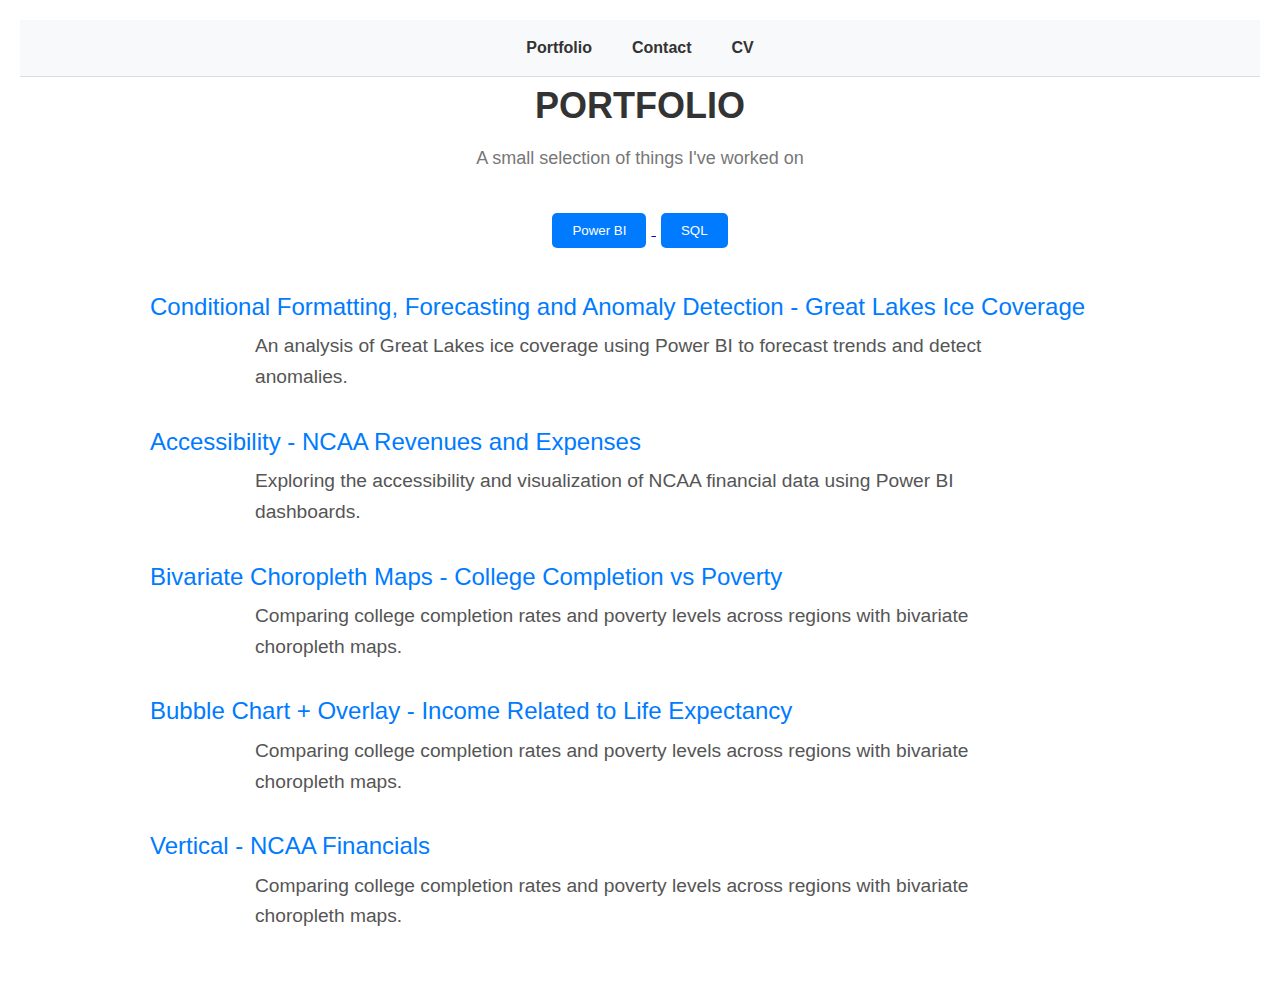
==== index.html @ d6ab663c "Update index.html" ====
<!DOCTYPE html>
<html lang="en">
<head>
    <meta charset="UTF-8">
    <meta name="viewport" content="width=device-width, initial-scale=1.0">
    <title>Portfolio</title>
    <link rel="stylesheet" href="web/styles.css">
</head>
<body>
    <header>
        <nav>
            <ul>
                <li><a href="index.html">Portfolio</a></li>
                <li><a href="contact_page.html">Contact</a></li>
                <li><a href="#">CV</a></li>
            </ul>
        </nav>
    </header>
    
    <main>
        <section class="portfolio-intro">
            <h1>PORTFOLIO</h1>
            <p>A small selection of things I've worked on</p>
        </section>

        <section class="filter-buttons">
            <a href="index.html">
                <button data-filter="powerbi">Power BI</button>
            </a>
            <!-- <button data-filter="tableau">Tableau</button> -->
            <!-- <button data-filter="looker">Google Looker</button> -->
            <!-- <button data-filter="python">Python</button> -->
            <a href="sql_page.html">
                <button data-filter="sql">SQL</button>
            </a>
        </section>

        <section class="project-list">
            <ul>
                <li data-category="powerbi">
                    <a href="https://github.com/stlgithub/dataportfolio/tree/main/PowerBI_1/README.md">
                        Conditional Formatting, Forecasting and Anomaly Detection - Great Lakes Ice Coverage
                    </a>
                    <p class="project-description">An analysis of Great Lakes ice coverage using Power BI to forecast trends and detect anomalies.</p>
                </li>
                <li data-category="powerbi">
                    <a href="https://github.com/stlgithub/dataportfolio/tree/main/PowerBI_2/README.md">
                        Accessibility - NCAA Revenues and Expenses
                    </a>
                    <p class="project-description">Exploring the accessibility and visualization of NCAA financial data using Power BI dashboards.</p>
                </li>
                <li data-category="powerbi">
                    <a href="https://github.com/stlgithub/dataportfolio/tree/main/PowerBI_3/README.md">
                        Bivariate Choropleth Maps - College Completion vs Poverty
                    </a>
                    <p class="project-description">Comparing college completion rates and poverty levels across regions with bivariate choropleth maps.</p>
                </li>
                <li data-category="powerbi">
                    <a href="https://github.com/stlgithub/dataportfolio/tree/main/PowerBI_4/README.md">
                        Bubble Chart + Overlay - Income Related to Life Expectancy
                    </a>
                    <p class="project-description">Comparing college completion rates and poverty levels across regions with bivariate choropleth maps.</p>
                </li>
                <li data-category="powerbi">
                    <a href="https://github.com/stlgithub/dataportfolio/tree/main/PowerBI_5/README.md">
                        Vertical - NCAA Financials
                    </a>
                    <p class="project-description">Comparing college completion rates and poverty levels across regions with bivariate choropleth maps.</p>
                </li>
                <!-- More list items -->
            </ul>
        </section>
    </main>
</body>
</html>
---- web/styles.css ----
/* Basic reset and global styles */
* {
    margin: 0;
    padding: 0;
    box-sizing: border-box;
}

body {
    font-family: 'Helvetica Neue', Arial, sans-serif;
    background-color: #ffffff;
    color: #333333;
    line-height: 1.6;
    padding: 20px;
}

header {
    background-color: #f8f9fa;
    padding: 15px 0;
    border-bottom: 1px solid #ddd;
}

nav ul {
    list-style-type: none;
    display: flex;
    justify-content: center;
    margin: 0;
}

nav ul li {
    margin: 0 20px;
}

nav ul li a {
    color: #333333;
    text-decoration: none;
    font-weight: bold;
    transition: color 0.3s ease;
}

nav ul li a:hover {
    color: #007bff;
}

main {
    text-align: center;
}

.portfolio-intro h1 {
    font-size: 36px;
    margin-bottom: 10px;
    color: #333333;
}

.portfolio-intro p {
    font-size: 18px;
    color: #777777;
    margin-bottom: 40px;
}

.filter-buttons button {
    background-color: #007bff;
    color: #ffffff;
    border: none;
    padding: 10px 20px;
    margin: 0 5px;
    border-radius: 5px;
    cursor: pointer;
    transition: background-color 0.3s ease;
}

.filter-buttons button:hover {
    background-color: #0056b3;
}

/* Styling the list and description */
.project-list ul {
    list-style-type: none; /* Remove bullets */
    padding-left: 0; /* Remove padding */
    margin-left: 0; /* Remove margin */
    text-align: left; /* Align the list to the left */
    max-width: 1000px; /* Limit width for better readability */
    margin: 40px auto; /* Center the list on the page */
}

.project-list li {
    margin-bottom: 30px; /* Increase gap between list items */
    font-size: 1.5em; /* Larger font size for project titles */
    padding-left: 10px; /* Add a little padding for better spacing */
}

.project-list a {
    text-decoration: none; /* Remove underline */
    color: #007bff; /* Blue color for links */
}

.project-list a:hover {
    text-decoration: underline; /* Underline on hover */
}

/* Small description text */
.project-list .project-description {
    font-size: 0.8em; /* Smaller font size for descriptions */
    color: #555555; /* Slightly lighter color for contrast */
    margin-top: 5px; /* Add a small gap between title and description */
    padding-left: 10px; /* Align with project title */
}

/* Project gallery for non-list view (can be removed if not used) */
.project-gallery {
    display: flex;
    flex-wrap: wrap;
    justify-content: center;
    gap: 20px;
    margin-top: 40px; /* Add this line to create space between the buttons and the project images */
}

.project {
    width: calc(50% - 20px); /* 50% for two items per row, minus the gap */
    text-align: center;
    margin-bottom: 20px; /* Add some margin at the bottom for spacing between rows */
}

.project img {
    width: 100%;
    height: auto;
    border-radius: 8px;
    transition: transform 0.3s ease;
}

.project img:hover {
    transform: scale(1.05);
}

.project p {
    margin-top: 10px;
    font-size: 18px;
    color: #333333;
}

/* Project-specific page styles */
.project-banner {
    margin: 40px 0;
}

.project-banner h1 {
    font-size: 36px;
    color: #333333;
}

.image-switcher {
    position: relative;
    width: 100%;
    max-width: 600px;
    margin: 0 auto;
}

.images {
    position: relative;
    width: 100%;
}

.image {
    display: none;
    text-align: center;
}

.image img {
    max-width: 100%;
    height: auto;
    border-radius: 8px;
}

#image1:checked ~ .images #image1-content,
#image2:checked ~ .images #image2-content,
#image3:checked ~ .images #image3-content {
    display: block;
}

.image-controls {
    display: flex;
    justify-content: center;
    gap: 10px;
    margin-top: 10px;
}

.image-controls label {
    display: inline-block;
    width: 15px;
    height: 15px;
    background-color: #ccc;
    border-radius: 50%;
    cursor: pointer;
}

#image1:checked ~ .image-controls label[for="image1"],
#image2:checked ~ .image-controls label[for="image2"],
#image3:checked ~ .image-controls label[for="image3"] {
    background-color: #000;
}

.project-description {
    max-width: 800px;
    margin: 0 auto;
    font-size: 18px;
    color: #555555;
}

.back-button {
    text-align: center;
    margin-top: 40px;
}

.btn-back {
    display: inline-block;
    padding: 10px 20px;
    background-color: #007bff;
    color: #ffffff;
    text-decoration: none;
    border-radius: 5px;
    transition: background-color 0.3s ease;
}

.btn-back:hover {
    background-color: #0056b3;
}
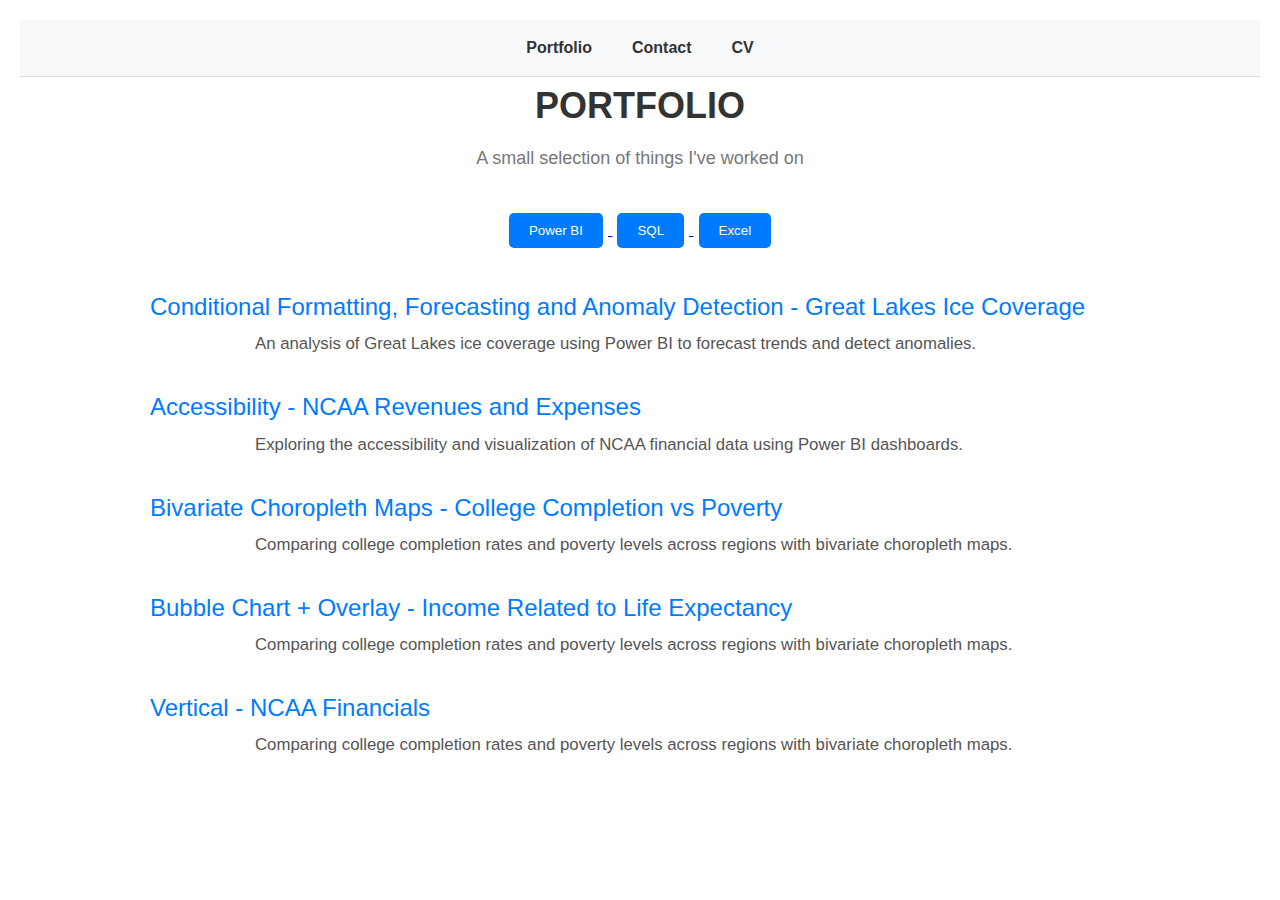
==== commit 9d2d3b56: "Update index.html" ====
--- a/index.html
+++ b/index.html
@@ -11,7 +11,7 @@
         <nav>
             <ul>
                 <li><a href="index.html">Portfolio</a></li>
-                <li><a href="contact_page.html">Contact</a></li>
+                <li><a href="web/contact_page.html">Contact</a></li>
                 <li><a href="#">CV</a></li>
             </ul>
         </nav>
@@ -30,8 +30,11 @@
             <!-- <button data-filter="tableau">Tableau</button> -->
             <!-- <button data-filter="looker">Google Looker</button> -->
             <!-- <button data-filter="python">Python</button> -->
-            <a href="sql_page.html">
+            <a href="web/sql_page.html">
                 <button data-filter="sql">SQL</button>
+            </a>
+            <a href="web/excel_page.html">
+                <button data-filter="excel">Excel</button>
             </a>
         </section>
 
--- a/web/styles.css
+++ b/web/styles.css
@@ -99,7 +99,7 @@
 
 /* Small description text */
 .project-list .project-description {
-    font-size: 0.8em; /* Smaller font size for descriptions */
+    font-size: 0.7em; /* Smaller font size for descriptions */
     color: #555555; /* Slightly lighter color for contrast */
     margin-top: 5px; /* Add a small gap between title and description */
     padding-left: 10px; /* Align with project title */
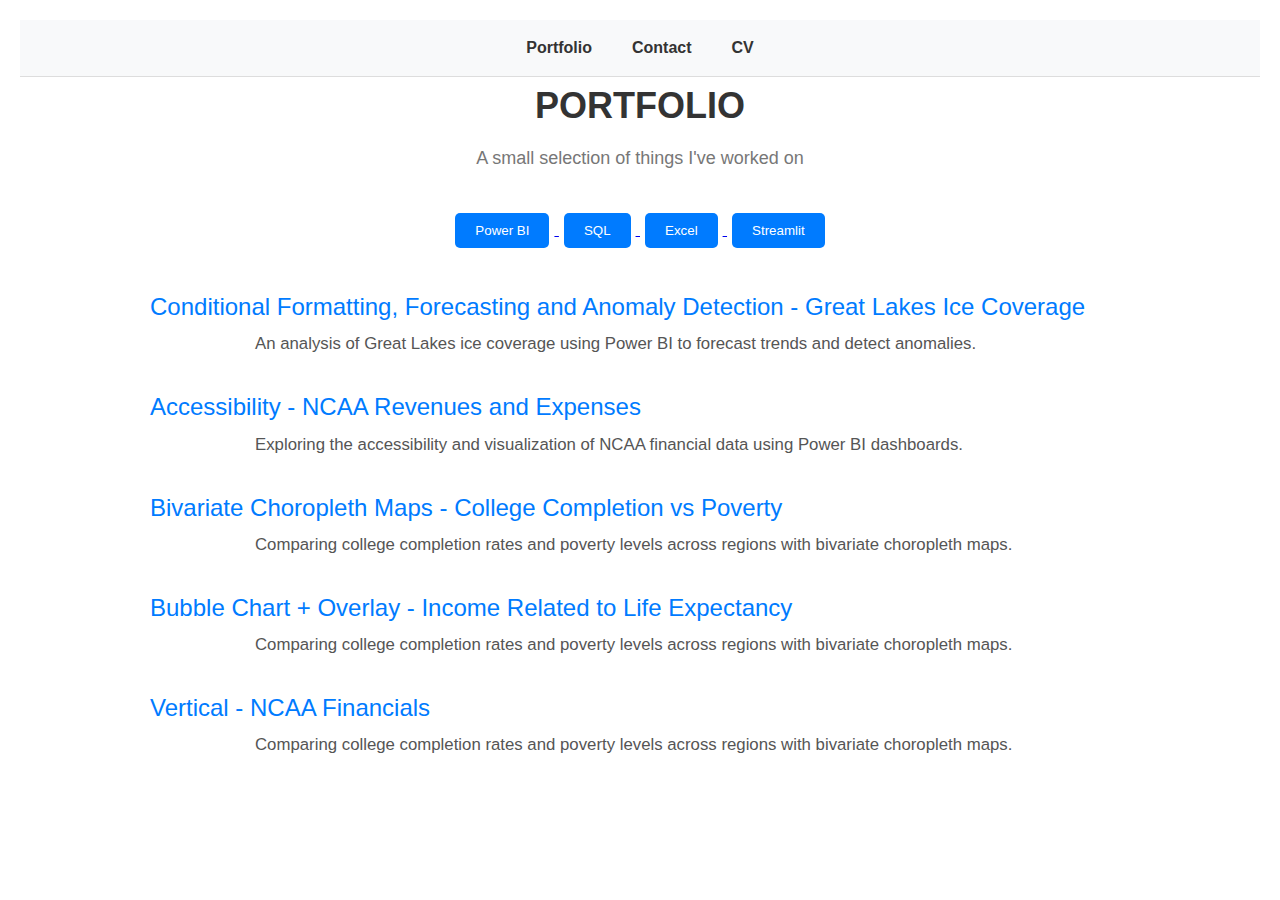
==== commit 5f8baf2d: "Update index.html" ====
--- a/index.html
+++ b/index.html
@@ -35,6 +35,9 @@
             </a>
             <a href="web/excel_page.html">
                 <button data-filter="excel">Excel</button>
+            </a>
+            <a href="https://github.com/stlgithub/BearIT-Data/blob/main/README.md">
+                <button data-filter="sql">Streamlit</button>
             </a>
         </section>
 
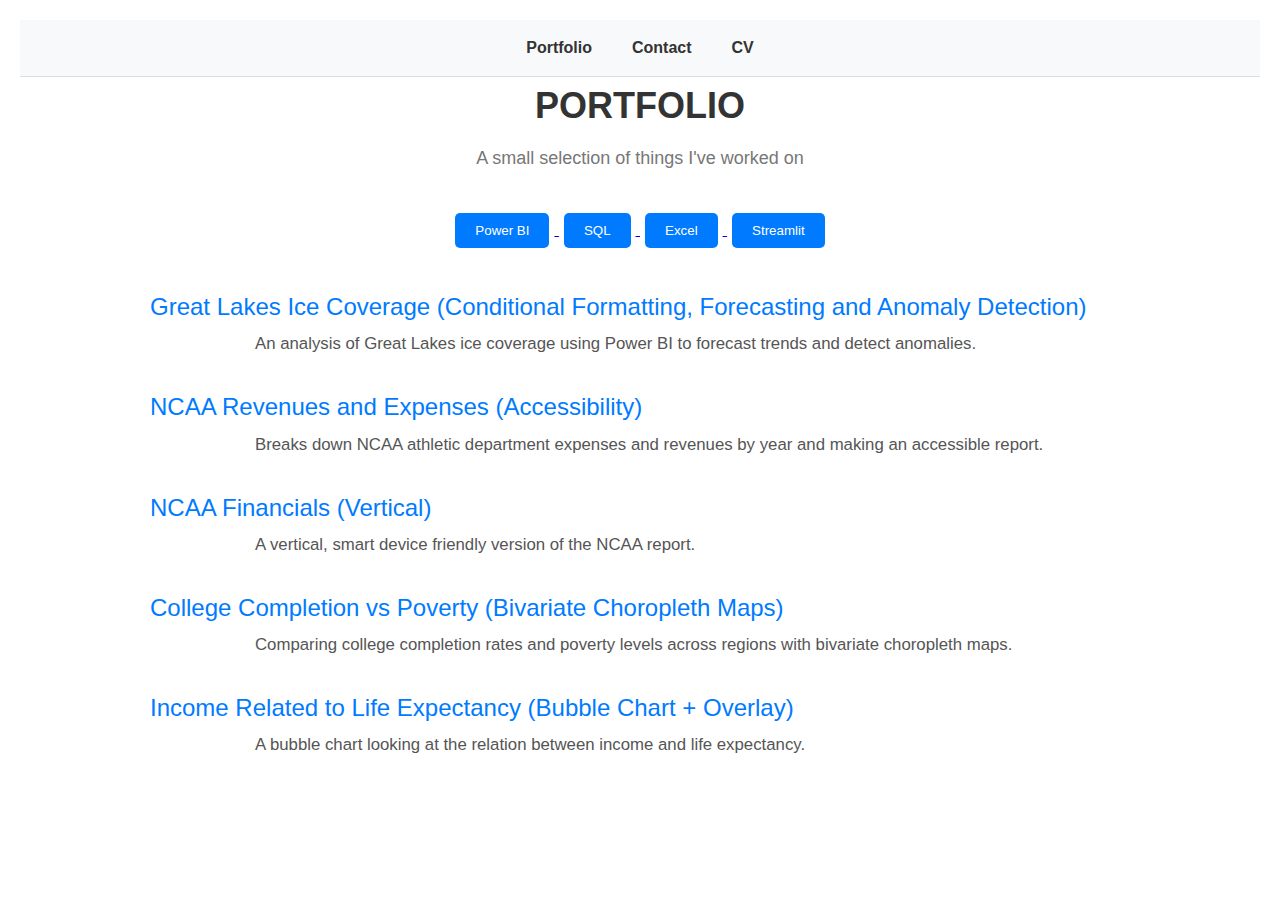
==== commit fd34edba: "Update index.html" ====
--- a/index.html
+++ b/index.html
@@ -44,34 +44,34 @@
         <section class="project-list">
             <ul>
                 <li data-category="powerbi">
-                    <a href="https://github.com/stlgithub/dataportfolio/tree/main/PowerBI_1/README.md">
-                        Conditional Formatting, Forecasting and Anomaly Detection - Great Lakes Ice Coverage
+                    <a href="https://github.com/stlgithub/dataportfolio/tree/main/PowerBI_3/README.md">
+                        Great Lakes Ice Coverage (Conditional Formatting, Forecasting and Anomaly Detection)
                     </a>
                     <p class="project-description">An analysis of Great Lakes ice coverage using Power BI to forecast trends and detect anomalies.</p>
                 </li>
                 <li data-category="powerbi">
-                    <a href="https://github.com/stlgithub/dataportfolio/tree/main/PowerBI_2/README.md">
-                        Accessibility - NCAA Revenues and Expenses
+                    <a href="https://github.com/stlgithub/dataportfolio/tree/main/PowerBI_1/README.md">
+                        NCAA Revenues and Expenses (Accessibility)
                     </a>
-                    <p class="project-description">Exploring the accessibility and visualization of NCAA financial data using Power BI dashboards.</p>
+                    <p class="project-description">Breaks down NCAA athletic department expenses and revenues by year and making an accessible report.</p>
                 </li>
                 <li data-category="powerbi">
-                    <a href="https://github.com/stlgithub/dataportfolio/tree/main/PowerBI_3/README.md">
-                        Bivariate Choropleth Maps - College Completion vs Poverty
+                    <a href="https://github.com/stlgithub/dataportfolio/tree/main/PowerBI_2/README.md">
+                        NCAA Financials (Vertical)
                     </a>
-                    <p class="project-description">Comparing college completion rates and poverty levels across regions with bivariate choropleth maps.</p>
+                    <p class="project-description">A vertical, smart device friendly version of the NCAA report.</p>
                 </li>
                 <li data-category="powerbi">
                     <a href="https://github.com/stlgithub/dataportfolio/tree/main/PowerBI_4/README.md">
-                        Bubble Chart + Overlay - Income Related to Life Expectancy
+                        College Completion vs Poverty (Bivariate Choropleth Maps)
                     </a>
                     <p class="project-description">Comparing college completion rates and poverty levels across regions with bivariate choropleth maps.</p>
                 </li>
                 <li data-category="powerbi">
                     <a href="https://github.com/stlgithub/dataportfolio/tree/main/PowerBI_5/README.md">
-                        Vertical - NCAA Financials
+                        Income Related to Life Expectancy (Bubble Chart + Overlay)
                     </a>
-                    <p class="project-description">Comparing college completion rates and poverty levels across regions with bivariate choropleth maps.</p>
+                    <p class="project-description">A bubble chart looking at the relation between income and life expectancy.</p>
                 </li>
                 <!-- More list items -->
             </ul>
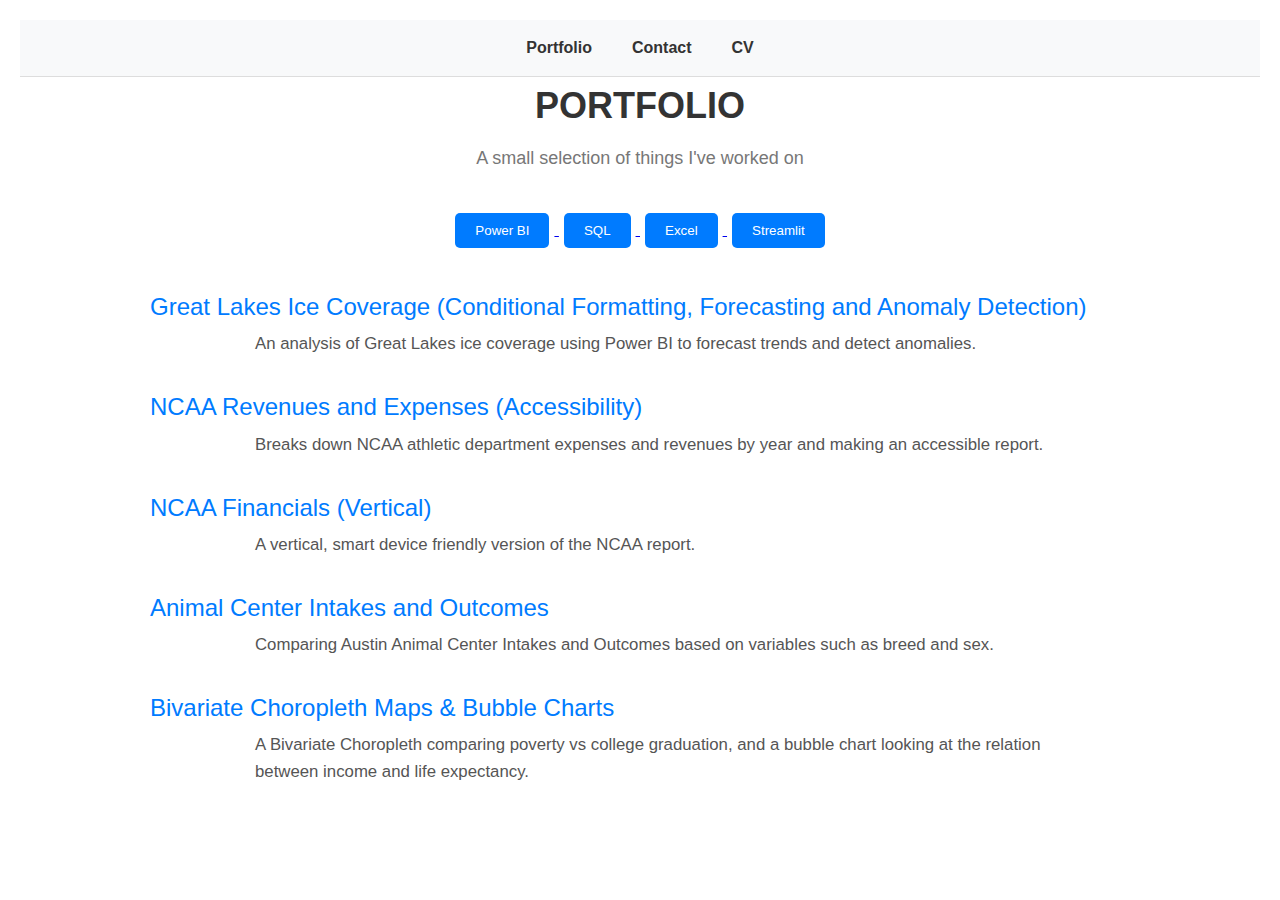
==== commit 91fda938: "Update index.html" ====
--- a/index.html
+++ b/index.html
@@ -63,15 +63,15 @@
                 </li>
                 <li data-category="powerbi">
                     <a href="https://github.com/stlgithub/dataportfolio/tree/main/PowerBI_4/README.md">
-                        College Completion vs Poverty (Bivariate Choropleth Maps)
+                        Animal Center Intakes and Outcomes
                     </a>
-                    <p class="project-description">Comparing college completion rates and poverty levels across regions with bivariate choropleth maps.</p>
+                    <p class="project-description">Comparing Austin Animal Center Intakes and Outcomes based on variables such as breed and sex.</p>
                 </li>
                 <li data-category="powerbi">
                     <a href="https://github.com/stlgithub/dataportfolio/tree/main/PowerBI_5/README.md">
-                        Income Related to Life Expectancy (Bubble Chart + Overlay)
+                        Bivariate Choropleth Maps & Bubble Charts
                     </a>
-                    <p class="project-description">A bubble chart looking at the relation between income and life expectancy.</p>
+                    <p class="project-description">A Bivariate Choropleth comparing poverty vs college graduation, and a bubble chart looking at the relation between income and life expectancy.</p>
                 </li>
                 <!-- More list items -->
             </ul>
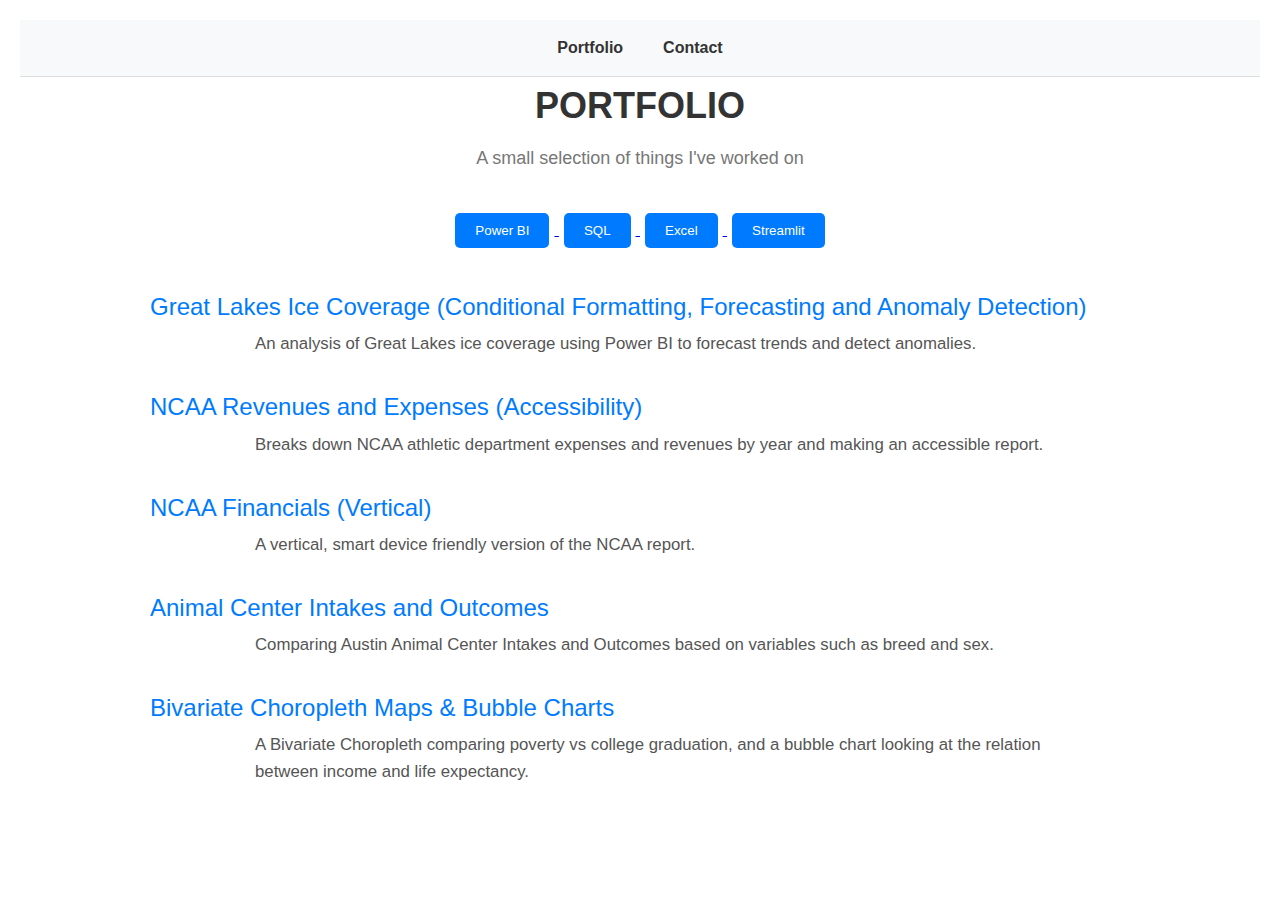
==== commit 2f3f3489: "Update index.html" ====
--- a/index.html
+++ b/index.html
@@ -12,7 +12,7 @@
             <ul>
                 <li><a href="index.html">Portfolio</a></li>
                 <li><a href="web/contact_page.html">Contact</a></li>
-                <li><a href="#">CV</a></li>
+                <!-- <li><a href="#">CV</a></li> -->
             </ul>
         </nav>
     </header>
@@ -44,31 +44,31 @@
         <section class="project-list">
             <ul>
                 <li data-category="powerbi">
-                    <a href="https://github.com/stlgithub/dataportfolio/tree/main/PowerBI_3/README.md">
+                    <a href="https://github.com/stlgithub/dataportfolio/blob/main/PowerBI/PowerBI_3/README.md">
                         Great Lakes Ice Coverage (Conditional Formatting, Forecasting and Anomaly Detection)
                     </a>
                     <p class="project-description">An analysis of Great Lakes ice coverage using Power BI to forecast trends and detect anomalies.</p>
                 </li>
                 <li data-category="powerbi">
-                    <a href="https://github.com/stlgithub/dataportfolio/tree/main/PowerBI_1/README.md">
+                    <a href="https://github.com/stlgithub/dataportfolio/blob/main/PowerBI/PowerBI_1/README.md">
                         NCAA Revenues and Expenses (Accessibility)
                     </a>
                     <p class="project-description">Breaks down NCAA athletic department expenses and revenues by year and making an accessible report.</p>
                 </li>
                 <li data-category="powerbi">
-                    <a href="https://github.com/stlgithub/dataportfolio/tree/main/PowerBI_2/README.md">
+                    <a href="https://github.com/stlgithub/dataportfolio/blob/main/PowerBI/PowerBI_2/README.md">
                         NCAA Financials (Vertical)
                     </a>
                     <p class="project-description">A vertical, smart device friendly version of the NCAA report.</p>
                 </li>
                 <li data-category="powerbi">
-                    <a href="https://github.com/stlgithub/dataportfolio/tree/main/PowerBI_4/README.md">
+                    <a href="https://github.com/stlgithub/dataportfolio/blob/main/PowerBI/PowerBI_4/README.md">
                         Animal Center Intakes and Outcomes
                     </a>
                     <p class="project-description">Comparing Austin Animal Center Intakes and Outcomes based on variables such as breed and sex.</p>
                 </li>
                 <li data-category="powerbi">
-                    <a href="https://github.com/stlgithub/dataportfolio/tree/main/PowerBI_5/README.md">
+                    <a href="https://github.com/stlgithub/dataportfolio/blob/main/PowerBI/PowerBI_5/README.md">
                         Bivariate Choropleth Maps & Bubble Charts
                     </a>
                     <p class="project-description">A Bivariate Choropleth comparing poverty vs college graduation, and a bubble chart looking at the relation between income and life expectancy.</p>
